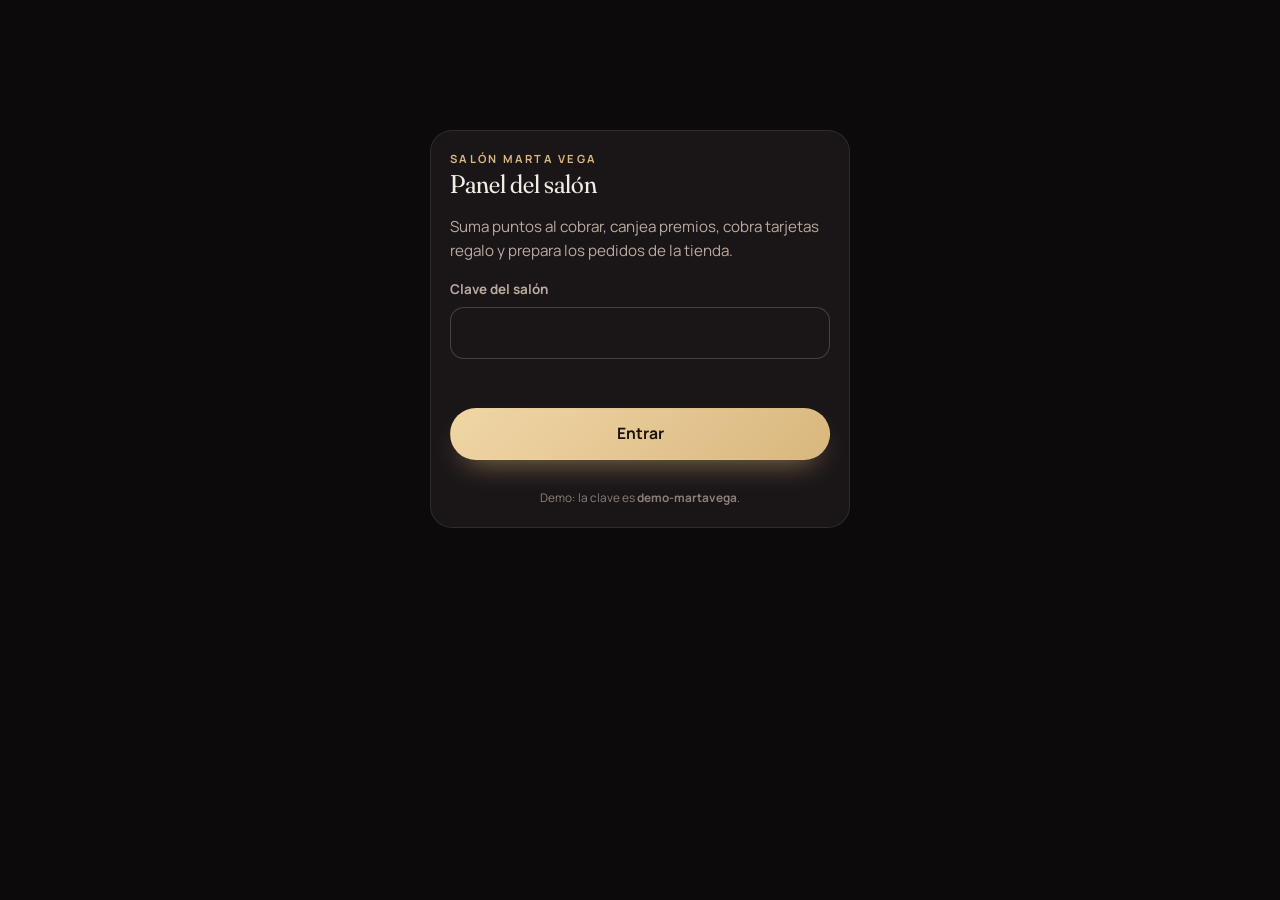
==== public/panel.html @ f9268b97 "feat(salon): pagos de prueba, correos, cumpleaños, sorteo, antes/después y panel del salón - Pasarel" ====
<!doctype html>
<html lang="es">
<head>
<meta charset="utf-8">
<meta name="viewport" content="width=device-width,initial-scale=1,viewport-fit=cover">
<title>Panel del salón · Marta Vega</title>
<meta name="robots" content="noindex">
<meta name="theme-color" content="#0d0a0b">
<link rel="icon" href="favicon.svg" type="image/svg+xml">
<link rel="apple-touch-icon" href="apple-touch-icon.png">
<link rel="stylesheet" href="styles.css">
<style>
body{padding-bottom:2rem}
.pw{width:min(960px,100% - 32px);margin:0 auto;padding:1.4rem 0 3rem}
.ph{display:flex;align-items:center;justify-content:space-between;gap:1rem;margin-bottom:1.4rem}
.ph h1{font:400 1.6rem/1.1 var(--serif)}
.ph h1 small{display:block;font:700 .7rem var(--sans);letter-spacing:.2em;text-transform:uppercase;color:var(--gold);margin-bottom:.3rem}
.kpis{display:grid;grid-template-columns:repeat(2,1fr);gap:.7rem;margin-bottom:1.4rem}
@media(min-width:760px){.kpis{grid-template-columns:repeat(4,1fr)}}
.kpi{background:var(--card);border:1px solid var(--line);border-radius:var(--rs);padding:1rem}
.kpi b{display:block;font:400 1.8rem/1 var(--serif);color:var(--gold2)}.kpi span{font-size:.8rem;color:var(--mute)}
.box{background:var(--card);border:1px solid var(--line);border-radius:var(--r);padding:1.2rem;margin-bottom:1.1rem}
.box h2{font:400 1.25rem var(--serif);margin-bottom:.8rem}
.scan{display:grid;gap:.6rem}
@media(min-width:620px){.scan{grid-template-columns:1fr auto auto}}
#vid{width:100%;max-height:320px;object-fit:cover;border-radius:var(--rs);margin-top:.8rem;display:none;background:#000}
.res{margin-top:1rem}
.res:empty{display:none}
.mb{display:grid;gap:.8rem;padding:1rem;border-radius:var(--rs);background:var(--bg2);border:1px solid var(--line)}
.mb .t{display:flex;justify-content:space-between;gap:1rem;align-items:flex-start}
.mb .t b{font:400 1.3rem var(--serif)}.mb .t span{color:var(--gold2);font-weight:800}
.ord{display:grid;gap:.5rem}
.ord .o{display:grid;grid-template-columns:1fr auto;gap:.4rem .8rem;padding:.8rem;border-radius:12px;background:var(--bg2);font-size:.86rem}
.ord .o small{color:var(--soft)}
.stx{font-size:.7rem;font-weight:800;text-transform:uppercase;letter-spacing:.08em;padding:.2rem .5rem;border-radius:999px;background:var(--chip)}
.stx.pagado{background:rgba(111,207,151,.18);color:var(--ok)}
.login{max-width:420px;margin:12vh auto 0}
@media(min-width:620px){.scan.scan3{grid-template-columns:1fr 1.4fr auto}}
@media(max-width:619px){.ord .o{grid-template-columns:1fr}.ord .o>span:last-child{justify-items:start!important}}
</style>
</head>
<body>
<main class="pw" id="app">
  <form class="box login form" id="flog" novalidate>
    <div class="ph" style="margin:0"><h1><small>Salón Marta Vega</small>Panel del salón</h1></div>
    <p class="lead" style="font-size:.95rem">Suma puntos al cobrar, canjea premios, cobra tarjetas regalo y prepara los pedidos de la tienda.</p>
    <div class="fld"><label for="k">Clave del salón</label><input class="inp" id="k" type="password" autocomplete="current-password" required></div>
    <p class="err" id="kerr" role="alert"></p>
    <button class="btn gold full" type="submit">Entrar</button>
    <p class="demo">Demo: la clave es <b>demo-martavega</b>.</p>
  </form>
</main>
<div class="toast" id="toast" role="status" aria-live="polite"></div>
<script src="panel.js" defer></script>
</body>
</html>
---- public/styles.css ----
/* /public/styles.css — Salón Marta Vega · Noir & Champán (mobile-first) */
@font-face{font-family:"Fraunces";src:url(fonts/fraunces.woff) format("woff");font-weight:300 600;font-style:normal;font-display:swap}
@font-face{font-family:"Fraunces";src:url(fonts/fraunces-i.woff) format("woff");font-weight:300 600;font-style:italic;font-display:swap}
@font-face{font-family:"Manrope";src:url(fonts/manrope.woff) format("woff");font-weight:300 800;font-display:swap}
:root{
  --bg:#0d0a0b;--bg2:#141012;--card:#1a1517;--card2:#211b1d;--ink:#f4ece2;--mute:#b9aba0;--soft:#8d8079;
  --line:rgba(244,236,226,.1);--line2:rgba(244,236,226,.2);
  --gold:#d9b77e;--gold2:#f0d6a6;--blush:#e8b4aa;--wine:#5b2a33;--on-gold:#1b130a;--ok:#6fcf97;
  --r:22px;--rs:14px;--shadow:0 30px 60px -30px rgba(0,0,0,.75);
  --serif:"Fraunces","Iowan Old Style",Georgia,serif;--sans:"Manrope",system-ui,-apple-system,"Segoe UI",Roboto,sans-serif;
  --top:64px;--safe-b:env(safe-area-inset-bottom);color-scheme:dark
}
*,*::before,*::after{box-sizing:border-box;margin:0;padding:0}
html{-webkit-text-size-adjust:100%;scroll-behavior:smooth;scroll-padding-top:calc(var(--top) + 16px);overflow-x:clip}
body{background:var(--bg);color:var(--ink);font:400 1rem/1.6 var(--sans);-webkit-font-smoothing:antialiased;overflow-x:clip;padding-bottom:calc(74px + var(--safe-b))}
@media(min-width:960px){body{padding-bottom:0}}
img{max-width:100%;display:block}
a{color:inherit}
button,input,select,textarea{font:inherit;color:inherit}
button{cursor:pointer}
:focus-visible{outline:2px solid var(--gold);outline-offset:3px;border-radius:6px}
.sr{position:absolute!important;width:1px;height:1px;overflow:hidden;clip:rect(0 0 0 0);white-space:nowrap}
.skip{position:fixed;left:12px;top:-60px;z-index:999;background:var(--gold);color:var(--on-gold);padding:.6rem 1rem;border-radius:10px;font-weight:700;text-decoration:none}
.skip:focus{top:12px}
.wrap{width:min(1180px,100% - 32px);margin-inline:auto}
.kick{display:inline-flex;align-items:center;gap:.6rem;font-size:.74rem;font-weight:800;letter-spacing:.22em;text-transform:uppercase;color:var(--gold)}
.kick::before{content:"";width:26px;height:1px;background:currentColor}
.h2{font:400 clamp(2rem,6.4vw,3.6rem)/1.04 var(--serif);letter-spacing:-.015em;margin:.6rem 0 .8rem}
.h2 em,.h1 em{font-style:italic;color:var(--gold2)}
.lead{color:var(--mute);font-size:clamp(1rem,2.4vw,1.14rem);max-width:56ch}
.sec{padding:clamp(4.5rem,11vw,8rem) 0;position:relative}
.sec.alt{background:var(--bg2)}
.head{margin-bottom:clamp(2rem,5vw,3.2rem)}
.head.c{text-align:center}.head.c .lead{margin-inline:auto}.head.c .kick{justify-content:center}
.btn{display:inline-flex;align-items:center;justify-content:center;gap:.55rem;min-height:50px;padding:.8rem 1.4rem;border-radius:999px;border:1px solid var(--line2);background:transparent;font-weight:700;font-size:.98rem;text-decoration:none;transition:transform .25s,background .25s,border-color .25s,color .25s;white-space:nowrap}
.btn:hover{border-color:var(--gold);transform:translateY(-2px)}
.btn:active{transform:scale(.97)}
.btn.gold{background:linear-gradient(135deg,var(--gold2),var(--gold));border-color:transparent;color:var(--on-gold);box-shadow:0 14px 30px -14px rgba(217,183,126,.7)}
.btn.sm{min-height:40px;padding:.5rem 1rem;font-size:.88rem}
.btn.full{width:100%}
.btn[disabled]{opacity:.5;pointer-events:none}
.ico{width:20px;height:20px;flex:none}
.chip{display:inline-flex;align-items:center;gap:.35rem;padding:.45rem .9rem;border-radius:999px;border:1px solid var(--line2);background:transparent;font-size:.88rem;font-weight:600;transition:all .2s}
.chip[aria-pressed=true],.chip.on{background:var(--ink);color:var(--bg);border-color:var(--ink)}
.tag{display:inline-block;padding:.22rem .6rem;border-radius:999px;background:var(--gold);color:var(--on-gold);font-size:.68rem;font-weight:800;letter-spacing:.08em;text-transform:uppercase}
/* reveal */
.rv{opacity:0;transform:translateY(26px);transition:opacity .9s cubic-bezier(.2,.7,.2,1),transform .9s cubic-bezier(.2,.7,.2,1)}
.rv.in{opacity:1;transform:none}
.rv.d1{transition-delay:.08s}.rv.d2{transition-delay:.16s}.rv.d3{transition-delay:.24s}

/* ---------- campaña + cabecera ---------- */
.promo{position:relative;z-index:61;background:linear-gradient(90deg,var(--wine),#7a3a43,var(--wine));color:#fff;font-size:.82rem;text-align:center;padding:.5rem 2.6rem .5rem 1rem;line-height:1.35}
.promo a{font-weight:800;text-decoration:none;border-bottom:1px solid rgba(255,255,255,.5)}
.promo b{color:var(--gold2)}
.promo .x{position:absolute;right:6px;top:50%;transform:translateY(-50%);width:34px;height:34px;border:0;background:transparent;color:#fff;font-size:1.2rem;border-radius:50%}
.top{position:sticky;top:0;z-index:60;height:var(--top);display:flex;align-items:center;background:rgba(13,10,11,.72);backdrop-filter:saturate(1.4) blur(16px);-webkit-backdrop-filter:saturate(1.4) blur(16px);border-bottom:1px solid transparent;transition:border-color .3s,background .3s}
.top.sc{border-color:var(--line);background:rgba(13,10,11,.9)}
.top .wrap{display:flex;align-items:center;gap:1rem}
.logo{display:flex;align-items:center;gap:.65rem;text-decoration:none;margin-right:auto;min-width:0}
.logo img{width:38px;height:38px;border-radius:11px}
.logo b{font:500 1.18rem/1 var(--serif);letter-spacing:.01em;white-space:nowrap}
.logo small{display:block;font:700 .6rem/1.2 var(--sans);letter-spacing:.2em;text-transform:uppercase;color:var(--soft);margin-top:3px}
.nav{display:none;gap:1.5rem}
.nav a{text-decoration:none;font-size:.92rem;color:var(--mute);font-weight:600;transition:color .2s}
.nav a:hover{color:var(--ink)}
.acts{display:flex;align-items:center;gap:.45rem}
.ib{position:relative;display:grid;place-items:center;width:44px;height:44px;border-radius:50%;border:1px solid var(--line2);background:transparent;transition:border-color .2s}
.ib:hover{border-color:var(--gold)}
.ib .n{position:absolute;top:-4px;right:-4px;min-width:20px;height:20px;padding:0 5px;border-radius:999px;background:var(--gold);color:var(--on-gold);font-size:.7rem;font-weight:800;display:grid;place-items:center}
.ib .n:empty{display:none}
.ib.me{width:auto;padding:0 .9rem 0 .35rem;gap:.45rem;display:flex;border-radius:999px;font-weight:700;font-size:.85rem}
.ib.me .av{width:32px;height:32px;border-radius:50%;background:linear-gradient(135deg,var(--gold2),var(--blush));color:var(--on-gold);display:grid;place-items:center;font-weight:800}
.ib.me .lbl{max-width:9ch;overflow:hidden;text-overflow:ellipsis;white-space:nowrap}
.top .btn.res{display:none}
@media(max-width:420px){.logo small{display:none}.ib.me .lbl{display:none}.ib.me{padding:0 .35rem}}
@media(min-width:1040px){.nav{display:flex}.top .btn.res{display:inline-flex}}

/* ---------- hero ---------- */
.hero{position:relative;min-height:calc(100svh - var(--top) - 34px);display:flex;align-items:flex-end;overflow:hidden;isolation:isolate}
.hero picture,.hero .bgimg{position:absolute;inset:0;z-index:-3}
.hero .bgimg{width:100%;height:100%;object-fit:cover;transform:scale(1.08);animation:kb 18s ease-out forwards}
@keyframes kb{to{transform:scale(1)}}
.hero::before{content:"";position:absolute;inset:0;z-index:-2;background:linear-gradient(180deg,rgba(13,10,11,.15) 0%,rgba(13,10,11,.35) 40%,rgba(13,10,11,.92) 82%,var(--bg) 100%),radial-gradient(120% 80% at 10% 100%,rgba(91,42,51,.55),transparent 60%)}
#hilos{position:absolute;inset:0;z-index:-1;width:100%;height:100%;touch-action:pan-y}
.hero .wrap{padding:6rem 0 3.2rem}
.h1{font:350 clamp(2.9rem,12vw,6.6rem)/.96 var(--serif);letter-spacing:-.025em;max-width:12ch;margin:.9rem 0 1.1rem}
.h1 .ln{display:block;overflow:hidden}
.h1 .ln span{display:inline-block;transform:translateY(105%);animation:up 1.1s cubic-bezier(.2,.8,.2,1) forwards}
.h1 .ln:nth-child(2) span{animation-delay:.12s}.h1 .ln:nth-child(3) span{animation-delay:.24s}
@keyframes up{to{transform:none}}
.hero .lead{color:#e4d8cc;max-width:44ch}
.hero .cta{display:flex;flex-wrap:wrap;gap:.7rem;margin-top:1.6rem}
.trust{display:flex;flex-wrap:wrap;gap:.5rem 1.3rem;margin-top:1.6rem;color:#d8cabd;font-size:.86rem;font-weight:600}
.trust span{display:inline-flex;align-items:center;gap:.4rem}
.trust i{font-style:normal;color:var(--gold2)}
.comb{position:absolute;right:16px;bottom:18px;z-index:2;font-size:.72rem;letter-spacing:.14em;text-transform:uppercase;color:rgba(244,236,226,.6);display:flex;align-items:center;gap:.5rem;pointer-events:none}
.comb::before{content:"";width:28px;height:1px;background:currentColor}
@media(max-width:640px){.comb{display:none}}
/* marquee */
.mq{border-block:1px solid var(--line);overflow:hidden;padding:1rem 0;background:var(--bg)}
.mq-t{display:flex;gap:2.4rem;width:max-content;animation:mq 34s linear infinite;font:italic 300 clamp(1.3rem,3.4vw,2rem)/1 var(--serif);color:var(--mute)}
.mq-t span{display:inline-flex;align-items:center;gap:2.4rem}
.mq-t span::after{content:"✦";font-style:normal;font-size:.7em;color:var(--gold)}
@keyframes mq{to{transform:translateX(-50%)}}

/* ---------- servicios ---------- */
.tabs{display:flex;gap:.5rem;overflow-x:auto;scrollbar-width:none;padding-bottom:.4rem;margin-bottom:1.6rem}
.tabs::-webkit-scrollbar{display:none}
.tabs .chip{flex:none}
.svc{display:grid;grid-template-columns:repeat(2,minmax(0,1fr));gap:.8rem}
@media(min-width:760px){.svc{grid-template-columns:repeat(3,1fr);gap:1.2rem}}
@media(min-width:1100px){.svc{grid-template-columns:repeat(4,1fr)}}
.sv{position:relative;display:flex;flex-direction:column;border-radius:var(--r);overflow:hidden;background:var(--card);border:1px solid var(--line);transition:transform .4s,border-color .4s}
.sv:hover{transform:translateY(-4px);border-color:rgba(217,183,126,.4)}
.sv .im{aspect-ratio:4/5;overflow:hidden;position:relative}
.sv .im img{width:100%;height:100%;object-fit:cover;transition:transform 1.2s cubic-bezier(.2,.7,.2,1)}
.sv:hover .im img{transform:scale(1.06)}
.sv .tag{position:absolute;top:.7rem;left:.7rem}
.sv .bd{padding:.9rem .9rem 1rem;display:flex;flex-direction:column;flex:1;gap:.35rem}
.sv h3{font:500 1.08rem/1.15 var(--serif)}
.sv p{color:var(--mute);font-size:.84rem;line-height:1.45;flex:1}
.sv .ft{display:flex;align-items:center;justify-content:space-between;gap:.5rem;margin-top:.4rem}
.sv .pr{font-weight:800;font-size:.95rem}.sv .pr small{font-weight:500;color:var(--soft);font-size:.72rem;display:block}
.sv .btn{min-height:40px;padding:.45rem .9rem;font-size:.82rem}
@media(max-width:420px){.sv .ft{flex-direction:column;align-items:stretch}.sv .btn{width:100%}}
.note{margin-top:1.2rem;color:var(--soft);font-size:.84rem}

/* ---------- lookbook ---------- */
.looks{display:grid;grid-auto-flow:column;grid-auto-columns:min(78%,360px);gap:1rem;overflow-x:auto;scroll-snap-type:x mandatory;padding:0 16px 1rem;margin:0 -16px;scrollbar-width:none}
.looks::-webkit-scrollbar{display:none}
@media(min-width:1180px){.looks{margin:0;padding:0 0 1rem}}
.lk{scroll-snap-align:start;position:relative;border-radius:var(--r);overflow:hidden;aspect-ratio:4/5.4;background:var(--card)}
.lk img{width:100%;height:100%;object-fit:cover;transition:transform 1.4s}
.lk:hover img{transform:scale(1.05)}
.lk figcaption{position:absolute;inset:auto 0 0 0;padding:1.4rem 1.1rem 1.1rem;background:linear-gradient(transparent,rgba(13,10,11,.85));display:flex;justify-content:space-between;align-items:flex-end;gap:.6rem}
.lk b{font:italic 400 1.45rem/1.05 var(--serif)}
.lk small{display:block;color:var(--mute);font-size:.78rem;margin-top:.25rem}
.lk .btn{min-height:38px;padding:.4rem .85rem;font-size:.78rem;background:rgba(13,10,11,.5);backdrop-filter:blur(8px)}
.lknav{display:flex;gap:.5rem;justify-content:flex-end;margin-top:.6rem}

/* ---------- probador ---------- */
.prob{display:grid;gap:1.6rem;align-items:start}
@media(min-width:960px){.prob{grid-template-columns:1.05fr .95fr;gap:3rem}}
.stage{position:relative;width:min(100%,calc(min(78vh,720px) * .8));margin-inline:auto;border-radius:var(--r);overflow:hidden;background:#1a1517;aspect-ratio:4/5;box-shadow:var(--shadow);border:1px solid var(--line);touch-action:none;user-select:none}
.stage canvas,.stage video{position:absolute;inset:0;width:100%;height:100%;object-fit:cover}
.stage video{opacity:0}
.stage .bad{position:absolute;left:.8rem;top:.8rem;z-index:2;display:flex;gap:.4rem;flex-wrap:wrap}
.stage .bad span{padding:.3rem .65rem;border-radius:999px;background:rgba(13,10,11,.62);backdrop-filter:blur(8px);font-size:.74rem;font-weight:700}
.stage .ld{position:absolute;inset:0;display:none;place-items:center;background:rgba(13,10,11,.55);z-index:3;font-weight:700;text-align:center;padding:1rem}
.stage.loading .ld{display:grid}
.stage .hold{position:absolute;right:.8rem;bottom:.8rem;z-index:2}
.tones{display:grid;grid-template-columns:repeat(4,1fr);gap:.6rem;margin:1.2rem 0}
@media(min-width:520px){.tones{grid-template-columns:repeat(8,1fr)}}
.tone{display:flex;flex-direction:column;align-items:center;gap:.4rem;border:0;background:transparent;font-size:.72rem;font-weight:700;color:var(--mute)}
.tone i{width:46px;height:46px;border-radius:50%;border:2px solid transparent;box-shadow:inset 0 -6px 12px rgba(0,0,0,.35),0 0 0 1px var(--line2);transition:transform .2s,border-color .2s}
.tone[aria-pressed=true] i{border-color:var(--gold2);transform:scale(1.1)}
.tone[aria-pressed=true]{color:var(--ink)}
.rng{display:flex;align-items:center;gap:.8rem;margin:.4rem 0 1.2rem;font-size:.86rem;color:var(--mute)}
.rng input{flex:1;accent-color:var(--gold)}
.prow{display:flex;flex-wrap:wrap;gap:.6rem}
.priv{margin-top:1rem;font-size:.8rem;color:var(--soft)}

/* ---------- equipo ---------- */
.team{display:grid;gap:2rem;align-items:center}
@media(min-width:960px){.team{grid-template-columns:1.1fr .9fr;gap:3.5rem}}
.team .ph{border-radius:var(--r);overflow:hidden;aspect-ratio:3/2.1;box-shadow:var(--shadow)}
.team .ph img{width:100%;height:100%;object-fit:cover}
.steps{display:grid;gap:1rem;margin-top:1.4rem}
.st{display:grid;grid-template-columns:auto 1fr;gap:.9rem;align-items:start}
.st b{font:italic 400 1.6rem/1 var(--serif);color:var(--gold)}
.st h3{font-size:1rem;margin-bottom:.15rem}
.st p{color:var(--mute);font-size:.9rem}
.stats{display:grid;grid-template-columns:repeat(2,1fr);gap:.8rem;margin-top:2.4rem}
@media(min-width:760px){.stats{grid-template-columns:repeat(4,1fr)}}
.stat{border:1px solid var(--line);border-radius:var(--rs);padding:1.1rem;text-align:center;background:var(--card)}
.stat b{display:block;font:400 clamp(1.8rem,5vw,2.4rem)/1 var(--serif);color:var(--gold2)}
.stat span{font-size:.8rem;color:var(--mute)}

/* ---------- club ---------- */
.club{display:grid;gap:2.4rem;align-items:center}
@media(min-width:960px){.club{grid-template-columns:1fr 1fr;gap:3.5rem}}
.tiers{display:grid;grid-template-columns:repeat(3,1fr);gap:.6rem;margin:1.4rem 0}
.tier{border:1px solid var(--line);border-radius:var(--rs);padding:.9rem .7rem;background:var(--card);text-align:center}
.tier b{display:block;font:italic 400 1.15rem var(--serif)}
.tier small{display:block;color:var(--soft);font-size:.72rem;margin-top:.2rem;line-height:1.35}
.tier:nth-child(1) b{color:var(--blush)}.tier:nth-child(2) b{color:#f3e3c3}.tier:nth-child(3) b{color:var(--gold)}
.rw{display:grid;gap:.5rem;margin-bottom:1.4rem}
.rw li{list-style:none;display:flex;justify-content:space-between;gap:1rem;padding:.7rem .9rem;border-radius:12px;background:var(--card);border:1px solid var(--line);font-size:.9rem}
.rw li b{color:var(--gold2);white-space:nowrap}
.mcard-w{perspective:1200px;display:grid;place-items:center}
.mcard{position:relative;width:min(100%,420px);aspect-ratio:1.586;border-radius:22px;padding:1.4rem;display:flex;flex-direction:column;justify-content:space-between;color:#1b130a;background:linear-gradient(125deg,#f6e4c3 0%,#d9b77e 38%,#b88d4f 60%,#f0d6a6 100%);box-shadow:0 40px 80px -30px rgba(217,183,126,.45),inset 0 1px 0 rgba(255,255,255,.6);transform-style:preserve-3d;transition:transform .2s ease-out;overflow:hidden}
.mcard::after{content:"";position:absolute;inset:0;background:linear-gradient(115deg,transparent 35%,rgba(255,255,255,.55) 50%,transparent 65%);transform:translateX(var(--sx,-60%));mix-blend-mode:soft-light;pointer-events:none}
.mcard .row{display:flex;justify-content:space-between;align-items:flex-start;gap:1rem}
.mcard .br{font:italic 500 1.4rem/1 var(--serif)}
.mcard .br small{display:block;font:800 .58rem/1.4 var(--sans);letter-spacing:.24em;text-transform:uppercase;margin-top:.3rem;opacity:.75}
.mcard .lvl{font:800 .7rem var(--sans);letter-spacing:.18em;text-transform:uppercase;padding:.3rem .6rem;border:1px solid rgba(27,19,10,.35);border-radius:999px}
.mcard .pts{font:400 2.6rem/1 var(--serif)}
.mcard .pts small{font:700 .78rem var(--sans);letter-spacing:.1em;margin-left:.3rem}
.mcard .nm{font-weight:800;font-size:.95rem}
.mcard .qr{width:68px;height:68px;border-radius:10px;background:#fff;padding:4px}
.mcard .qr svg{width:100%;height:100%}

/* ---------- regalo ---------- */
.gift{display:grid;gap:2rem;align-items:start}
@media(min-width:960px){.gift{grid-template-columns:.95fr 1.05fr;gap:3.5rem}}
.gprev{position:sticky;top:calc(var(--top) + 20px);display:grid;gap:1rem}
@media(max-width:959px){.gprev{position:relative;top:0}}
.gc{position:relative;width:100%;aspect-ratio:1.586;border-radius:22px;padding:clamp(1rem,4vw,1.6rem);display:flex;flex-direction:column;justify-content:space-between;overflow:hidden;box-shadow:var(--shadow);transition:transform .25s ease-out,background .5s;transform-style:preserve-3d}
.gc::before{content:"";position:absolute;inset:0;background:radial-gradient(circle at var(--mx,30%) var(--my,20%),rgba(255,255,255,.25),transparent 45%);pointer-events:none}
.gc.noir{background:linear-gradient(145deg,#1b1618,#0b0809);color:var(--gold2);border:1px solid rgba(217,183,126,.35)}
.gc.rosa{background:linear-gradient(145deg,#f3d2ca,#e3a99d);color:#4a2228}
.gc.navidad{background:radial-gradient(circle at 80% 10%,rgba(240,214,166,.35),transparent 40%),linear-gradient(145deg,#3c1a20,#170b0d);color:#f6dfb4}
.gc.navidad::after{content:"";position:absolute;inset:0;background-image:radial-gradient(rgba(246,223,180,.7) 1px,transparent 1.5px);background-size:22px 22px;opacity:.25;mask-image:linear-gradient(180deg,#000,transparent 70%)}
.gc .t{display:flex;justify-content:space-between;align-items:flex-start}
.gc .mono{font:italic 500 clamp(1.4rem,5vw,1.9rem)/1 var(--serif)}
.gc .lab{font:800 .62rem var(--sans);letter-spacing:.24em;text-transform:uppercase;opacity:.8}
.gc .am{font:400 clamp(2.4rem,9vw,3.4rem)/1 var(--serif)}
.gc .msg{font:italic 400 .95rem/1.35 var(--serif);opacity:.9;max-width:30ch;min-height:1.3em}
.gc .wh{display:flex;justify-content:space-between;font-size:.78rem;font-weight:700;opacity:.85;gap:1rem}
.form{display:grid;gap:1rem}
.fld{display:grid;gap:.4rem}
.fld label,.lbl2{font-size:.84rem;font-weight:700;color:var(--mute)}
.inp{width:100%;min-height:50px;padding:.75rem 1rem;border-radius:var(--rs);border:1px solid var(--line2);background:var(--card);font-size:16px;transition:border-color .2s}
.inp:focus{border-color:var(--gold);outline:none}
textarea.inp{min-height:90px;resize:vertical}
.row2{display:grid;gap:1rem}
@media(min-width:560px){.row2{grid-template-columns:1fr 1fr}}
.chips{display:flex;flex-wrap:wrap;gap:.5rem}
.ok-box{border:1px solid rgba(111,207,151,.4);background:rgba(111,207,151,.08);border-radius:var(--r);padding:1.2rem;display:grid;gap:.8rem}
.ok-box .cd{font:600 1.3rem/1 ui-monospace,Menlo,monospace;letter-spacing:.08em;color:var(--gold2)}
.saldo{display:flex;gap:.5rem;margin-top:.6rem}
.saldo .inp{min-height:44px}

/* ---------- tienda ---------- */
.shop{display:grid;grid-template-columns:repeat(2,minmax(0,1fr));gap:.8rem}
@media(min-width:760px){.shop{grid-template-columns:repeat(3,1fr);gap:1.2rem}}
@media(min-width:1100px){.shop{grid-template-columns:repeat(5,1fr)}}
.pd{background:var(--card);border:1px solid var(--line);border-radius:var(--r);overflow:hidden;display:flex;flex-direction:column}
.pd .im{position:relative;aspect-ratio:1;overflow:hidden;background:#211b1d}
.pd .im img{width:100%;height:100%;object-fit:cover;transition:transform 1s}
.pd:hover .im img{transform:scale(1.06)}
.pd .tag{position:absolute;left:.6rem;top:.6rem}
.pd .bd{padding:.8rem;display:flex;flex-direction:column;gap:.3rem;flex:1}
.pd h3{font:500 1rem/1.2 var(--serif)}
.pd p{font-size:.8rem;color:var(--mute);line-height:1.4;flex:1}
.pd .ft{display:flex;justify-content:space-between;align-items:center;margin-top:.5rem;gap:.4rem}
.pd .pr{font-weight:800}
.add{width:42px;height:42px;border-radius:50%;border:0;background:var(--gold);color:var(--on-gold);display:grid;place-items:center;transition:transform .2s}
.add:hover{transform:scale(1.08)}
.add.ok{background:var(--ok)}

/* ---------- campaña ---------- */
.camp{position:relative;overflow:hidden;min-height:min(90svh,720px);display:flex;align-items:center;isolation:isolate}
.camp picture,.camp img.bgimg{position:absolute;inset:0;z-index:-2;width:100%;height:100%;object-fit:cover}
.camp::before{content:"";position:absolute;inset:0;z-index:-1;background:linear-gradient(90deg,rgba(13,10,11,.92) 0%,rgba(13,10,11,.6) 55%,rgba(13,10,11,.15) 100%)}
@media(max-width:760px){.camp{align-items:flex-end}.camp::before{background:linear-gradient(180deg,rgba(13,10,11,.1) 0%,rgba(13,10,11,.65) 45%,rgba(13,10,11,.96) 80%)}.camp .wrap{padding-top:16rem}}
.camp .box{max-width:520px;padding:3rem 0}
.cd4{display:flex;gap:.5rem;margin:1.4rem 0}
.cd4 div{min-width:64px;padding:.7rem .5rem;border-radius:var(--rs);background:rgba(255,255,255,.06);border:1px solid var(--line2);text-align:center;backdrop-filter:blur(8px)}
.cd4 b{display:block;font:400 1.8rem/1 var(--serif);color:var(--gold2)}
.cd4 span{font-size:.66rem;letter-spacing:.14em;text-transform:uppercase;color:var(--mute)}
.code{display:inline-flex;align-items:center;gap:.6rem;padding:.6rem .6rem .6rem 1rem;border:1px dashed var(--gold);border-radius:999px;font:700 1rem ui-monospace,Menlo,monospace;letter-spacing:.12em;margin-bottom:1rem}

/* ---------- opiniones + faq + contacto ---------- */
.ops{display:grid;gap:1rem}
@media(min-width:860px){.ops{grid-template-columns:repeat(3,1fr)}}
.op{border:1px solid var(--line);border-radius:var(--r);padding:1.4rem;background:var(--card)}
.op .stars{color:var(--gold);letter-spacing:.15em}
.op p{font:italic 400 1.08rem/1.5 var(--serif);margin:.7rem 0 1rem}
.op small{color:var(--mute)}
.faq{display:grid;gap:.6rem;max-width:820px;margin-inline:auto}
.faq details{border:1px solid var(--line);border-radius:var(--rs);background:var(--card);padding:0 1.1rem}
.faq summary{list-style:none;cursor:pointer;padding:1.05rem 0;font-weight:700;display:flex;justify-content:space-between;gap:1rem}
.faq summary::-webkit-details-marker{display:none}
.faq summary::after{content:"+";color:var(--gold);font-size:1.3rem;line-height:1;transition:transform .3s}
.faq details[open] summary::after{transform:rotate(45deg)}
.faq details p{color:var(--mute);padding-bottom:1.1rem}
.faq .ask{text-align:center;margin-top:1.4rem}
.ct{display:grid;gap:2rem}
@media(min-width:960px){.ct{grid-template-columns:1fr 1fr;gap:3rem}}
.hrs{list-style:none;display:grid;gap:.3rem;margin-top:1rem}
.hrs li{display:flex;justify-content:space-between;gap:1rem;padding:.55rem .8rem;border-radius:10px;font-size:.92rem}
.hrs li.hoy{background:rgba(217,183,126,.12);color:var(--gold2);font-weight:700}
.live{display:inline-flex;align-items:center;gap:.5rem;font-size:.84rem;font-weight:700;margin-top:.6rem}
.live i{width:9px;height:9px;border-radius:50%;background:var(--ok);box-shadow:0 0 0 4px rgba(111,207,151,.2)}
.live.cl i{background:#e07a6b;box-shadow:0 0 0 4px rgba(224,122,107,.2)}
.cbtns{display:grid;gap:.6rem;margin-top:1.2rem}
@media(min-width:560px){.cbtns{grid-template-columns:1fr 1fr}}
.ft{}
footer.foot{border-top:1px solid var(--line);padding:3rem 0 2rem;color:var(--mute);font-size:.88rem}
.foot .g{display:grid;gap:2rem}
@media(min-width:860px){.foot .g{grid-template-columns:1.4fr 1fr 1fr}}
.foot h4{color:var(--ink);font-size:.8rem;letter-spacing:.16em;text-transform:uppercase;margin-bottom:.8rem}
.foot ul{list-style:none;display:grid;gap:.45rem}
.foot a{text-decoration:none}.foot a:hover{color:var(--ink)}
.foot .lg{margin-top:2rem;padding-top:1.4rem;border-top:1px solid var(--line);font-size:.76rem;color:var(--soft);display:flex;flex-wrap:wrap;gap:.4rem 1.2rem}
.inst{display:none}
.inst.on{display:inline-flex}

/* ---------- barra móvil ---------- */
.tb{position:fixed;inset:auto 0 0 0;z-index:58;display:grid;grid-template-columns:repeat(5,1fr);align-items:end;padding:.35rem .4rem calc(.45rem + var(--safe-b));background:rgba(13,10,11,.92);backdrop-filter:blur(16px);-webkit-backdrop-filter:blur(16px);border-top:1px solid var(--line)}
.tb a,.tb button{display:flex;flex-direction:column;align-items:center;gap:.18rem;padding:.35rem 0;border:0;background:transparent;text-decoration:none;font-size:.66rem;font-weight:700;color:var(--mute);position:relative}
.tb .ico{width:22px;height:22px}
.tb .mid{margin-top:-22px}
.tb .mid span.c{width:56px;height:56px;border-radius:50%;display:grid;place-items:center;background:linear-gradient(135deg,var(--gold2),var(--gold));color:var(--on-gold);box-shadow:0 10px 24px -8px rgba(217,183,126,.7),0 0 0 5px var(--bg)}
.tb .n{position:absolute;top:0;right:calc(50% - 22px);min-width:18px;height:18px;padding:0 4px;border-radius:999px;background:var(--gold);color:var(--on-gold);font-size:.62rem;display:grid;place-items:center}
.tb .n:empty{display:none}
@media(min-width:960px){.tb{display:none}}
.fab{position:fixed;right:22px;bottom:22px;z-index:57;display:none;align-items:center;gap:.6rem;min-height:56px;padding:.5rem 1.2rem .5rem .5rem;border-radius:999px;border:1px solid rgba(217,183,126,.4);background:rgba(26,21,23,.92);backdrop-filter:blur(12px);font-weight:700;box-shadow:var(--shadow);transition:transform .25s}
.fab:hover{transform:translateY(-3px)}
.fab .av{width:44px;height:44px;border-radius:50%;display:grid;place-items:center;background:linear-gradient(135deg,var(--gold2),var(--gold));color:var(--on-gold)}
.fab small{display:block;font-weight:600;color:var(--mute);font-size:.74rem}
@media(min-width:960px){.fab{display:flex}}
html.as-lock .fab,html.as-lock .tb{display:none}

/* ---------- capas: diálogos y cajones ---------- */
.ov{position:fixed;inset:0;z-index:90;background:rgba(5,3,4,.6);backdrop-filter:blur(4px);opacity:0;visibility:hidden;transition:opacity .3s,visibility .3s}
.ov.on{opacity:1;visibility:visible}
.dr{position:fixed;z-index:91;inset:auto 0 0 0;max-height:92svh;display:flex;flex-direction:column;background:var(--bg2);border:1px solid var(--line);border-radius:26px 26px 0 0;transform:translateY(102%);visibility:hidden;transition:transform .45s cubic-bezier(.2,.8,.2,1),visibility .45s}
.dr.on{transform:none;visibility:visible}
@media(min-width:760px){.dr{inset:0 0 0 auto;width:min(460px,100%);max-height:none;border-radius:0;transform:translateX(102%)}}
.dr-h{display:flex;align-items:center;justify-content:space-between;gap:1rem;padding:1.1rem 1.2rem;border-bottom:1px solid var(--line)}
.dr-h h2{font:400 1.5rem/1.1 var(--serif)}
.dr-b{flex:1;overflow-y:auto;overscroll-behavior:contain;padding:1.2rem;padding-bottom:calc(1.2rem + var(--safe-b))}
.x{width:42px;height:42px;border-radius:50%;border:1px solid var(--line2);background:transparent;font-size:1.3rem;line-height:1;display:grid;place-items:center}
.grab{width:42px;height:5px;border-radius:9px;background:var(--line2);margin:8px auto -4px}
@media(min-width:760px){.grab{display:none}}
.tabs2{display:grid;grid-template-columns:1fr 1fr;gap:4px;padding:4px;border-radius:999px;background:var(--card);margin-bottom:1.2rem}
.tabs2 button{min-height:42px;border:0;border-radius:999px;background:transparent;font-weight:700;color:var(--mute)}
.tabs2 button[aria-selected=true]{background:var(--ink);color:var(--bg)}
.chk{display:flex;gap:.6rem;align-items:flex-start;font-size:.84rem;color:var(--mute)}
.chk input{margin-top:.25rem;width:18px;height:18px;accent-color:var(--gold);flex:none}
.err{color:#f0a097;font-size:.88rem;min-height:1.2em}
.perk{display:flex;gap:.6rem;align-items:center;padding:.8rem 1rem;border-radius:var(--rs);background:rgba(217,183,126,.1);border:1px solid rgba(217,183,126,.25);font-size:.88rem;margin-bottom:1rem}
.big{font:400 3.2rem/1 var(--serif);color:var(--gold2)}
.bar{height:8px;border-radius:9px;background:var(--card2);overflow:hidden;margin:.6rem 0 .3rem}
.bar i{display:block;height:100%;background:linear-gradient(90deg,var(--blush),var(--gold));border-radius:inherit;transition:width 1s}
.list{list-style:none;display:grid;gap:.45rem}
.list li{display:flex;justify-content:space-between;gap:.8rem;padding:.65rem .8rem;border-radius:12px;background:var(--card);font-size:.86rem}
.list li small{color:var(--soft);display:block;font-size:.74rem}
.list .pos{color:var(--ok);font-weight:800;white-space:nowrap}.list .neg{color:#f0a097;font-weight:800;white-space:nowrap}
.blk{margin-top:1.6rem}
.blk h3{font-size:.78rem;letter-spacing:.16em;text-transform:uppercase;color:var(--mute);margin-bottom:.7rem}
.rwb{display:grid;gap:.5rem}
.rwb button{display:flex;justify-content:space-between;align-items:center;gap:.8rem;width:100%;text-align:left;padding:.8rem 1rem;border-radius:12px;border:1px solid var(--line2);background:var(--card);font-size:.9rem}
.rwb button b{color:var(--gold2);white-space:nowrap}
.rwb button:disabled{opacity:.45}
.cl{display:grid;gap:.7rem}
.ci{display:grid;grid-template-columns:56px 1fr auto;gap:.8rem;align-items:center;padding:.6rem;border-radius:14px;background:var(--card)}
.ci img{width:56px;height:56px;border-radius:10px;object-fit:cover}
.ci b{display:block;font-size:.9rem}.ci small{color:var(--mute)}
.qty{display:flex;align-items:center;gap:.3rem}
.qty button{width:32px;height:32px;border-radius:50%;border:1px solid var(--line2);background:transparent;font-weight:800}
.qty span{min-width:1.6ch;text-align:center;font-weight:800}
.tot{display:flex;justify-content:space-between;font-weight:800;font-size:1.1rem;margin:1rem 0}
.toast{position:fixed;left:50%;bottom:calc(92px + var(--safe-b));z-index:120;transform:translate(-50%,20px);opacity:0;visibility:hidden;max-width:calc(100% - 32px);padding:.8rem 1.2rem;border-radius:999px;background:var(--ink);color:var(--bg);font-weight:700;font-size:.9rem;box-shadow:var(--shadow);transition:all .35s;text-align:center}
.toast.on{opacity:1;visibility:visible;transform:translate(-50%,0)}
@media(min-width:960px){.toast{bottom:28px}}
.demo{font-size:.74rem;color:var(--soft);text-align:center;margin-top:.8rem}
@media(prefers-reduced-motion:reduce){html{scroll-behavior:auto}*,*::before,*::after{animation-duration:.001ms!important;animation-iteration-count:1!important;transition-duration:.001ms!important}.rv{opacity:1;transform:none}.h1 .ln span{transform:none}}

/* ---------- v2: pago de prueba, opciones, sorteo, antes/después ---------- */
.pay-top{display:flex;justify-content:space-between;align-items:center;gap:1rem;padding:1rem 1.1rem;border-radius:var(--rs);background:var(--card);border:1px solid var(--line);margin-bottom:1rem}
.pay-top b{font:400 1.8rem/1 var(--serif);color:var(--gold2)}
.test{font-size:.82rem;color:var(--mute);padding:.8rem 1rem;border-radius:var(--rs);border:1px dashed rgba(217,183,126,.45);margin-bottom:1.1rem;display:grid;gap:.5rem}
.test b{color:var(--gold2)}
.test .chip{font-size:.76rem;padding:.35rem .7rem}
.cardin{position:relative}.cardin span{position:absolute;right:1rem;top:50%;transform:translateY(-50%);font-size:.7rem;font-weight:800;letter-spacing:.12em;color:var(--gold)}
.opt2{display:grid;gap:.5rem}
.opt2 label{display:flex;gap:.7rem;align-items:flex-start;padding:.8rem 1rem;border-radius:var(--rs);border:1px solid var(--line2);background:var(--card);cursor:pointer}
.opt2 label:has(input:checked){border-color:var(--gold);box-shadow:0 0 0 1px var(--gold) inset}
.opt2 input{margin-top:.3rem;accent-color:var(--gold)}
.opt2 b{display:block;font-size:.92rem}.opt2 small{color:var(--soft);font-size:.78rem}
.lnk2{border:0;background:none;color:var(--gold2);font-weight:700;text-decoration:underline;padding:.4rem 0;font-size:.86rem}
select.inp{appearance:none;background-image:linear-gradient(45deg,transparent 50%,var(--mute) 50%),linear-gradient(135deg,var(--mute) 50%,transparent 50%);background-position:calc(100% - 18px) 50%,calc(100% - 13px) 50%;background-size:5px 5px;background-repeat:no-repeat;padding-right:2rem}
.sorteo{display:grid;gap:.8rem;margin-bottom:1.4rem}
.sorteo:empty{display:none}
.srt-h{padding:1rem 1.1rem;border-radius:var(--rs);background:linear-gradient(135deg,rgba(217,183,126,.16),rgba(232,180,170,.08));border:1px solid rgba(217,183,126,.3);display:grid;gap:.2rem}
.srt-h span{font-size:.74rem;font-weight:800;letter-spacing:.14em;text-transform:uppercase;color:var(--gold)}
.srt-h b{font:400 1.2rem/1.25 var(--serif)}
.srt-h small{color:var(--soft);font-size:.78rem}
.srt-t ol{list-style:none;display:grid;gap:.35rem;margin-top:.5rem}
.srt-t li{display:grid;grid-template-columns:28px 1fr auto;gap:.6rem;align-items:center;padding:.5rem .8rem;border-radius:10px;background:var(--card);font-size:.88rem}
.srt-t i{font-style:normal;text-align:center}.srt-t b{color:var(--gold2);font-size:.8rem}
.bas{display:grid;gap:1.2rem}
@media(min-width:860px){.bas{grid-template-columns:1fr 1fr;gap:1.6rem}}
.ba{position:relative;aspect-ratio:4/5;border-radius:var(--r);overflow:hidden;--p:50%;box-shadow:var(--shadow);user-select:none}
.ba img{position:absolute;inset:0;width:100%;height:100%;object-fit:cover}
.ba .af{clip-path:inset(0 0 0 var(--p))}
.ba::after{content:"";position:absolute;top:0;bottom:0;left:var(--p);width:2px;margin-left:-1px;background:var(--gold2);box-shadow:0 0 18px rgba(240,214,166,.8);pointer-events:none}
.ba input{position:absolute;inset:0;width:100%;height:100%;opacity:0;cursor:ew-resize;margin:0;touch-action:pan-y}
.ba .bl{position:absolute;top:.8rem;padding:.3rem .7rem;border-radius:999px;background:rgba(13,10,11,.6);backdrop-filter:blur(8px);font-size:.72rem;font-weight:800;letter-spacing:.1em;text-transform:uppercase;pointer-events:none}
.ba .bl.a{left:.8rem}.ba .bl.d{right:.8rem;color:var(--gold2)}
.ba figcaption{position:absolute;left:0;right:0;bottom:0;padding:1.2rem 1rem .9rem;background:linear-gradient(transparent,rgba(13,10,11,.8));font:italic 400 1.2rem var(--serif);pointer-events:none}
.ba::before{content:"⇆";position:absolute;z-index:2;top:50%;left:var(--p);transform:translate(-50%,-50%);width:44px;height:44px;border-radius:50%;display:grid;place-items:center;background:var(--gold2);color:var(--on-gold);font-weight:800;box-shadow:var(--shadow);pointer-events:none}
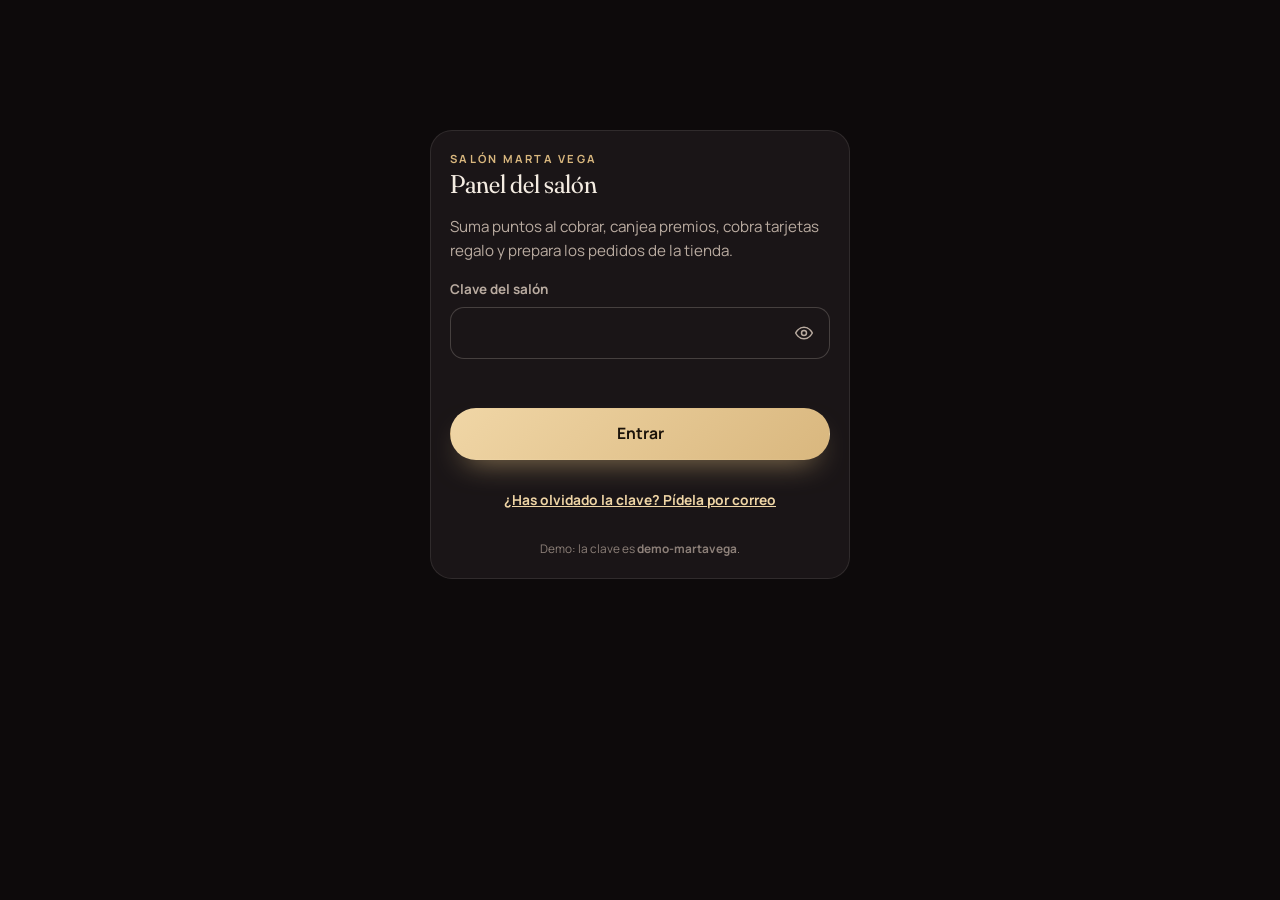
==== commit a0efa2ca: "feat(auth): add show-password eye toggle and panel recovery link Co-Authored-By: Claude Opus 5.5 <no" ====
--- a/public/panel.html
+++ b/public/panel.html
@@ -47,10 +47,12 @@
     <div class="fld"><label for="k">Clave del salón</label><input class="inp" id="k" type="password" autocomplete="current-password" required></div>
     <p class="err" id="kerr" role="alert"></p>
     <button class="btn gold full" type="submit">Entrar</button>
+    <p class="demo"><a class="lnk2" href="mailto:info@agencia-js.com?subject=Recuperar%20clave%20del%20panel%20%C2%B7%20Sal%C3%B3n%20Marta%20Vega&amp;body=Hola%2C%20he%20olvidado%20la%20clave%20del%20panel%20del%20sal%C3%B3n.%20%C2%BFMe%20ayud%C3%A1is%20a%20cambiarla%3F">¿Has olvidado la clave? Pídela por correo</a></p>
     <p class="demo">Demo: la clave es <b>demo-martavega</b>.</p>
   </form>
 </main>
 <div class="toast" id="toast" role="status" aria-live="polite"></div>
+<script src="ojo.js" defer></script>
 <script src="panel.js" defer></script>
 </body>
 </html>
--- a/public/styles.css
+++ b/public/styles.css
@@ -393,3 +393,9 @@
 .ba .bl.a{left:.8rem}.ba .bl.d{right:.8rem;color:var(--gold2)}
 .ba figcaption{position:absolute;left:0;right:0;bottom:0;padding:1.2rem 1rem .9rem;background:linear-gradient(transparent,rgba(13,10,11,.8));font:italic 400 1.2rem var(--serif);pointer-events:none}
 .ba::before{content:"⇆";position:absolute;z-index:2;top:50%;left:var(--p);transform:translate(-50%,-50%);width:44px;height:44px;border-radius:50%;display:grid;place-items:center;background:var(--gold2);color:var(--on-gold);font-weight:800;box-shadow:var(--shadow);pointer-events:none}
+/* Ver/ocultar contraseña (ojo.js) */
+.pw-caja{position:relative;display:block}
+.pw-caja .inp{padding-right:3.2rem}
+.pw-ojo{position:absolute;right:4px;top:50%;transform:translateY(-50%);width:44px;height:44px;display:grid;place-items:center;border:0;background:none;color:var(--mute);border-radius:10px;cursor:pointer}
+.pw-ojo:hover{color:var(--gold2)}
+.pw-ojo:focus-visible{outline:2px solid var(--gold);outline-offset:-2px}
